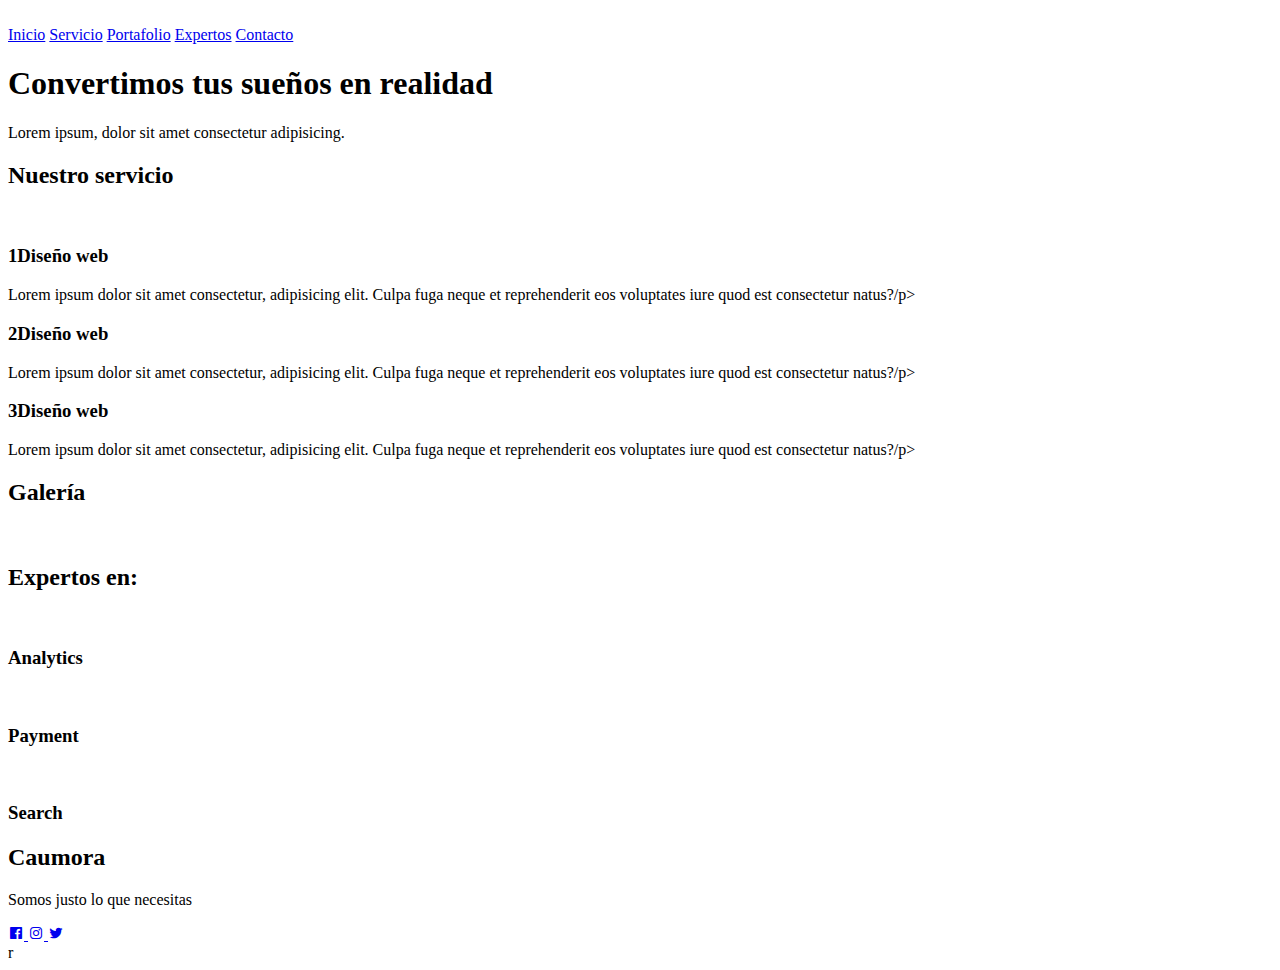
==== 01/index.html @ 6d0c1d18 "Add files via upload" ====
<!DOCTYPE html>
<html lang="en">
<head>
    <meta charset="UTF-8">
    <meta http-equiv="X-UA-Compatible" content="IE=edge">
    <meta name="viewport" content="width=device-width, initial-scale=1.0">
    <title>First Page</title>
    <link rel="stylesheet" href="css/styles.css">
    <link href='https://unpkg.com/boxicons@2.1.4/css/boxicons.min.css' rel='stylesheet'>
    <link rel="preconnect" href="https://fonts.googleapis.com">
    <link rel="preconnect" href="https://fonts.gstatic.com" crossorigin>
    <link href="https://fonts.googleapis.com/css2?family=Open+Sans:ital,wght@0,300;0,700;1,400&display=swap" rel="stylesheet">
</head>
<body>
    <header class="header" id="inicio">
        <img src="img/hamburguesa.svg" alt="" class="hamburger">
        <nav class="menu-navegacion">
            <a href="#inicio">Inicio</a>
            <a href="#servicio">Servicio</a>
            <a href="#portafolio">Portafolio</a>
            <a href="#expertos">Expertos</a>
            <a href="#contacto">Contacto</a>
        </nav>
        <div class="contenedor head">
            <h1 class="titulo">Convertimos tus sueños en realidad</h1>
            <p class="copy">Lorem ipsum, dolor sit amet consectetur adipisicing.</p>
        </div>
    </header>
    <main>
        <section class="services contenedor" id="servicio">
            <h2 class="subtitulo">Nuestro servicio</h2>
            <div class="contenedor-servicio">
                <img src="img/designer.svg" alt="">
                <div class="checklist-servicio">
                    <div class="service">
                        <h3 class="n-service"><span class="number">1</span>Diseño web</h3>
                        <p>Lorem ipsum dolor sit amet consectetur, adipisicing elit. Culpa fuga neque et reprehenderit eos voluptates iure quod est consectetur natus?/p>
                    </div>
                    <div class="service">
                        <h3 class="n-service"><span class="number">2</span>Diseño web</h3>
                        <p>Lorem ipsum dolor sit amet consectetur, adipisicing elit. Culpa fuga neque et reprehenderit eos voluptates iure quod est consectetur natus?/p>
                    </div>
                    <div class="service">
                        <h3 class="n-service"><span class="number">3</span>Diseño web</h3>
                        <p>Lorem ipsum dolor sit amet consectetur, adipisicing elit. Culpa fuga neque et reprehenderit eos voluptates iure quod est consectetur natus?/p>
                    </div>
                </div>
            </div>
        </section>
        <section class="gallery" id="portafolio">
            <div class="contenedor">
                <h2 class="subtitulo">Galería</h2>
                <div class="contenedor-galeria">
                    <img src="img/uno.jpg" alt="" class="img-galeria">
                    <img src="img/dos.jpg" alt="" class="img-galeria">
                    <img src="img/tres.jpg" alt="" class="img-galeria">
                    <img src="img/cuatro.jpg" alt="" class="img-galeria">
                    <img src="img/cinco.jpg" alt="" class="img-galeria">
                    <img src="img/seis.jpg" alt="" class="img-galeria">
                </div>
            </div>
        </section>
        <!--section class="imagen-light">
            <img src="img/closeLight.svg" alt="" class="close">
            <img src="" alt="" class="agregar-imagen">
        </section-->
        <section class="contenedor" id="expertos">
            <h2 class="subtitulo">Expertos en:</h2>
            <section class="experts">
                <div class="cont-expert">
                    <img src="img/data.svg" alt="">
                    <h3 class="n-expert">Analytics</h3>
                </div>
                <div class="cont-expert">
                    <img src="img/payment.svg" alt="">
                    <h3 class="n-expert">Payment</h3>
                </div>
                <div class="cont-expert">
                    <img src="img/search.svg" alt="">
                    <h3 class="n-expert">Search</h3>
                </div>
            </section>
        </section>
    </main>
    <footer id="contacto">
        <div class="contenedor footer-content">
            <div class="contact-us">
                <h2 class="brand">Caumora</h2>
                <p>Somos justo lo que necesitas</p>
            </div>
            <div class="social-media">
                <a href="./" class="social-media-icon">
                    <i class='bx bxl-facebook-square'></i>
                </a>
                <a href="./" class="social-media-icon">
                    <i class='bx bxl-instagram'></i>
                </a>
                <a href="./" class="social-media-icon">
                    <i class='bx bxl-twitter'></i>
                </a>
            </div>
        </div>
    </footer>

    <script src="js/menu.js"></script>
    <script src="js/lightbox.js"></script>r
</body>
</html>
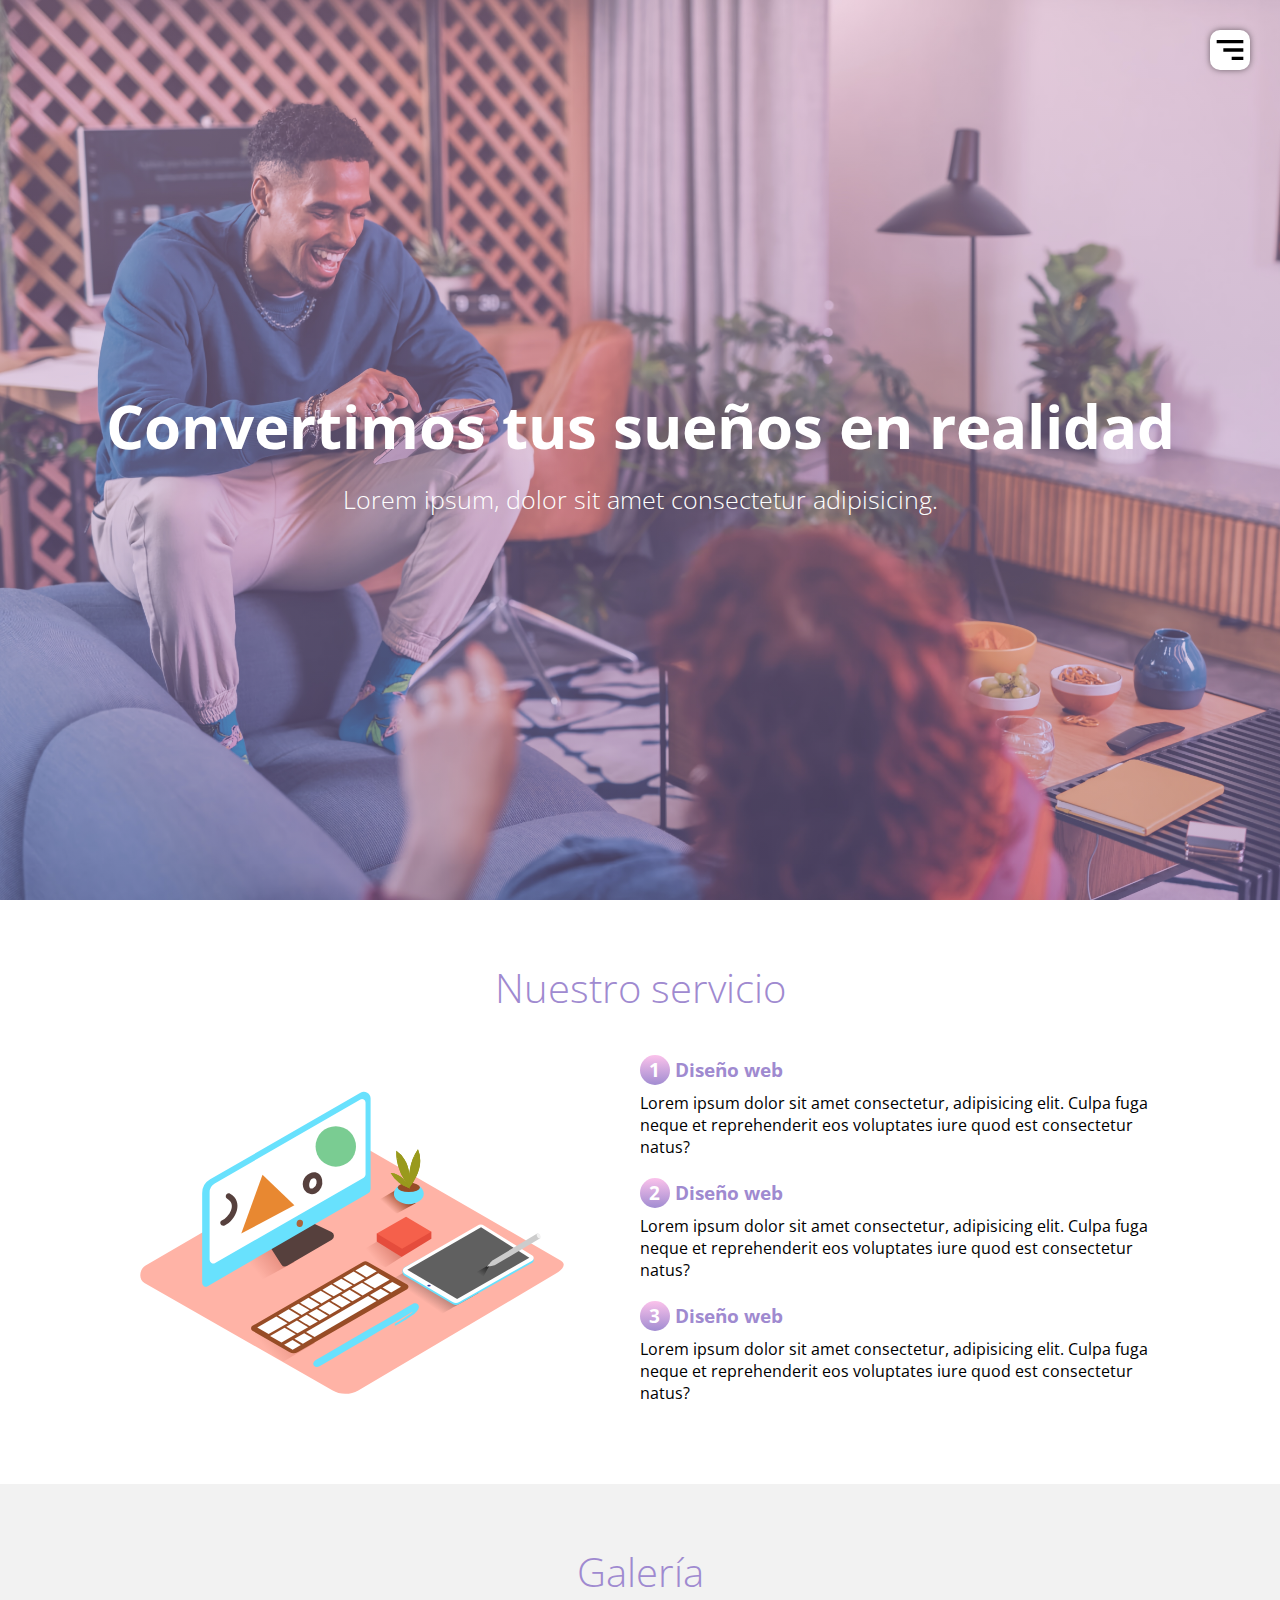
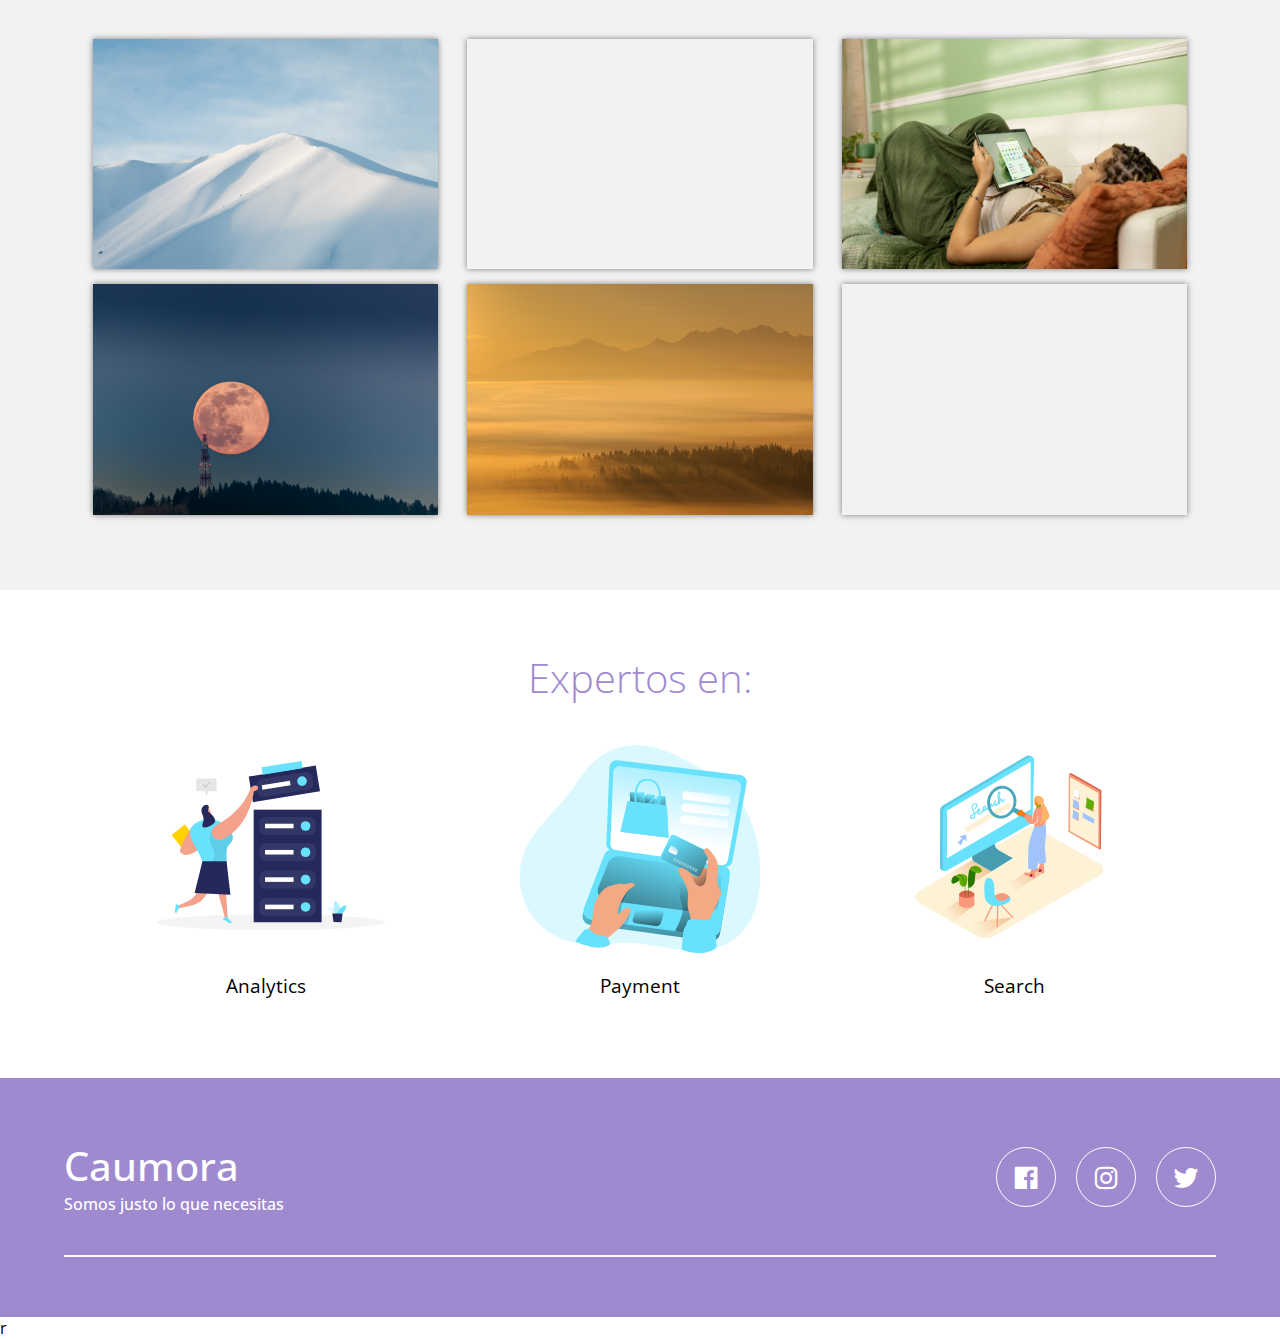
==== commit 27cc3342: "Update index.html" ====
--- a/01/index.html
+++ b/01/index.html
@@ -34,15 +34,15 @@
                 <div class="checklist-servicio">
                     <div class="service">
                         <h3 class="n-service"><span class="number">1</span>Diseño web</h3>
-                        <p>Lorem ipsum dolor sit amet consectetur, adipisicing elit. Culpa fuga neque et reprehenderit eos voluptates iure quod est consectetur natus?/p>
+                        <p>Lorem ipsum dolor sit amet consectetur, adipisicing elit. Culpa fuga neque et reprehenderit eos voluptates iure quod est consectetur natus?</p>
                     </div>
                     <div class="service">
                         <h3 class="n-service"><span class="number">2</span>Diseño web</h3>
-                        <p>Lorem ipsum dolor sit amet consectetur, adipisicing elit. Culpa fuga neque et reprehenderit eos voluptates iure quod est consectetur natus?/p>
+                        <p>Lorem ipsum dolor sit amet consectetur, adipisicing elit. Culpa fuga neque et reprehenderit eos voluptates iure quod est consectetur natus?</p>
                     </div>
                     <div class="service">
                         <h3 class="n-service"><span class="number">3</span>Diseño web</h3>
-                        <p>Lorem ipsum dolor sit amet consectetur, adipisicing elit. Culpa fuga neque et reprehenderit eos voluptates iure quod est consectetur natus?/p>
+                        <p>Lorem ipsum dolor sit amet consectetur, adipisicing elit. Culpa fuga neque et reprehenderit eos voluptates iure quod est consectetur natus?</p>
                     </div>
                 </div>
             </div>
@@ -60,10 +60,10 @@
                 </div>
             </div>
         </section>
-        <!--section class="imagen-light">
+        <section class="imagen-light">
             <img src="img/closeLight.svg" alt="" class="close">
             <img src="" alt="" class="agregar-imagen">
-        </section-->
+        </section>
         <section class="contenedor" id="expertos">
             <h2 class="subtitulo">Expertos en:</h2>
             <section class="experts">
@@ -100,9 +100,10 @@
                 </a>
             </div>
         </div>
+        <div class="line"></div>
     </footer>
 
     <script src="js/menu.js"></script>
     <script src="js/lightbox.js"></script>r
 </body>
-</html>+</html>
--- a/01/css/styles.css
+++ b/01/css/styles.css
@@ -0,0 +1,376 @@
+* {
+    margin: 0;
+    padding: 0;
+    box-sizing: border-box;
+}
+
+:root{
+    scroll-behavior: smooth;
+}
+
+body {
+    font-family: 'Open Sans', sans-serif;
+}
+
+.contenedor {
+    width: 90%;
+    max-width: 1200px;
+    overflow: hidden;
+    margin: auto;
+    padding: 60px 0;
+}
+
+header {
+    height: 100vh;
+    background-image: linear-gradient(to top, rgba(161, 140, 209, 0.408) 0%, rgba(251, 194, 235, 0.404) 100%),url(../img/samsung.jpg);
+    background-repeat: no-repeat;
+    background-size: cover;
+    background-attachment: fixed;
+    background-position: center;
+}
+
+.head{
+    text-align: center;
+    padding: 0;
+    height: 100%;
+    display: flex;
+    justify-content: center;
+    align-items: center;
+    flex-direction: column;
+    color: #fff;
+}
+
+.hamburger{
+    position: fixed;
+    top: 30px;
+    right: 30px;
+    background: #fff;
+    width: 40px;
+    height: 40px;
+    cursor: pointer;
+    border-radius: 10px;
+    box-shadow: 0 0 6px rgba(0, 0, 0, .5);
+}
+
+.menu-navegacion{
+    position: fixed;
+    top: 0;
+    right: 0;
+    width: 30vw;
+    height: 100%;
+    background-image: linear-gradient(135deg, #667eea 0%, #764ba2 100%);
+    display: flex;
+    flex-direction: column;
+    justify-content: space-evenly;
+    align-items: center;
+    transition: transform .3s ease-in-out;
+    transform: translate(110%);
+    box-shadow: 0 0 6px rgba(0, 0, 0, .5);
+}
+
+.spread{
+    transform: translate(0);
+}
+
+.menu-navegacion a{
+    color: #fff;
+    text-decoration: none;
+}
+
+.titulo{
+    font-size: 60px;
+    margin-bottom: 15px;
+}
+
+.copy{
+    font-weight: 300;
+    font-size: 25px;
+}
+
+/* Nuestro servicio */
+
+.subtitulo{
+    text-align: center;
+    font-weight: 300;
+    color: #9f8ad0;
+    margin-bottom: 40px;
+    font-size: 40px;
+}
+
+.contenedor-servicio{
+    display: flex;
+    justify-content: space-evenly;
+    align-items: center;
+    flex-wrap: wrap;
+}
+
+.contenedor-servicio img{
+    width: 40%;
+}
+
+.checklist-servicio{
+    width: 45%;
+}
+
+.service{
+    margin-bottom: 20px;
+}
+
+.n-service{
+    margin-bottom: 7px;
+    color: #9f8ad0;
+}
+
+.number{
+    display: inline-block;
+    background-image: linear-gradient(to top, #a18cd1 0%, #fbc2eb 100%);
+    width: 30px;
+    height: 30px;
+    color: #fff;
+    text-align: center;
+    border-radius: 50%;
+    font-weight: 700;
+    line-height: 30px;
+    margin-right: 5px;
+}
+
+.gallery{
+    background: #f2f2f2;
+}
+
+.contenedor-galeria{
+    display: flex;
+    justify-content: space-evenly;
+    flex-wrap: wrap;
+}
+
+.img-galeria{
+    display: block;
+    width: 30%;
+    margin-bottom: 15px;
+    box-shadow: 0 0 6px rgba(0, 0, 0, .5);
+    cursor: pointer;
+}
+
+.imagen-light{
+    position: fixed;
+    background: rgba(0, 0, 0, .6);
+    width: 100%;
+    height: 100% ;
+    top: 0;
+    left: 0;
+    display: flex;
+    justify-content: center;
+    align-items: center;
+    transform: translate(100%);
+    transition: transform .2s ease-in-out;
+}
+
+.show{
+    transform: translate(0);
+}
+
+.agregar-imagen{
+    object-fit: cover;
+    width: 60%;
+    border-radius: 10px;
+    transform: scale(0);
+    transition: transform .3s .2s;
+}
+
+.showImage{
+    transform: scale(1);
+}
+
+.close{
+    position: absolute;
+    top: 15px;
+    right: 15px;
+    width: 40px;
+    cursor: pointer;
+}
+
+.experts{
+    display: flex;
+    justify-content: space-evenly;
+    align-items: center;
+    flex-wrap: wrap;
+}
+
+.cont-expert{
+    width: 30%;
+    text-align: center;
+    margin-bottom: 20px;
+}
+
+.cont-expert img{
+    width: 80%;
+    display: block;
+    margin: 0 auto;
+}
+
+.n-expert{
+    display: inline-block;
+    margin-top: 20px;
+    width: 100%;
+    font-weight: 400;   
+}
+
+/* Footer */
+
+footer{
+    background: #9f8ad0;
+    padding-bottom: 0.1px;
+}
+
+.footer-content{
+    display: flex;
+    justify-content: space-between;
+    align-items: center;
+    flex-wrap: wrap;
+    padding-top: 60px;
+    padding-bottom: 40px;
+}
+
+.contact-us{
+    width: 40%;
+    color: #fff;
+}
+
+.brand{
+    font-weight: 500;
+    font-size: 40px;
+}
+
+.brand+p{
+    font-weight: 500;
+}
+
+.social-media{
+    width: 50%;
+    display: flex;
+    justify-content: flex-end;
+}
+
+.social-media-icon{
+    display: inline-block;
+    margin-left: 20px;
+    width: 60px;
+    height: 60px;
+    border: 1px solid #fff;
+    border-radius: 50%;
+    text-align: center;
+    color: #fff;
+}
+
+.social-media-icon:hover{
+    background: #fff;
+    color: #764ba2;
+}
+
+.social-media-icon i{
+    font-size: 30px;
+    line-height: 60px;
+}
+
+.line{
+    width: 90%;
+    max-width: 1200px;
+    margin: 0 auto;
+    height: 2px;
+    background: #fff;
+    margin-bottom: 60px; 
+}
+
+@media screen and (max-width: 800px) {
+    .menu-navegacion{
+        width: 50vw;
+    }
+
+    .titulo{
+        font-size: 40px;
+    }
+
+    .contenedor-servicio img{
+        width: 80%;
+        margin-bottom: 40px;
+    }
+
+    .checklist-servicio{
+        width: 80%;
+    }
+
+    .service{
+        margin-bottom: 30px;
+    }
+
+    .agregar-imagen{
+        width: 80%;
+    }
+
+    .img-galeria{
+        width: 45%;
+    }
+
+    .cont-expert{
+        width: 80%;
+    }
+
+    .footer-content{
+        justify-content: center;
+    }
+
+    .social-media{
+        width: 80%;
+        justify-content: space-evenly;
+    }
+
+    .social-media-icon{
+        margin-left: 0;
+    }
+
+    .social-media i{
+        margin-left: 0;
+    }
+
+    .contact-us{
+        text-align: center;
+        width: 80%;
+        margin-bottom: 40px;
+    }
+}
+
+@media screen and (max-width: 500px){
+    .menu-navegacion{
+        width: 65vw;
+    }
+    
+    .hamburger{
+        top: 20px;
+        right: 20px;
+    }
+
+    .titulo{
+        font-size: 30px;
+    }
+
+    .subtitulo{
+        font-size: 30px;
+    }
+
+    .agregar-imagen{
+        width: 95%;
+    }
+
+    .img-galeria{
+        width: 95%;
+    }
+
+    .social-media{
+        width: 100%;
+    }
+
+    .contact-us{
+        width: 90%;
+    }
+}
